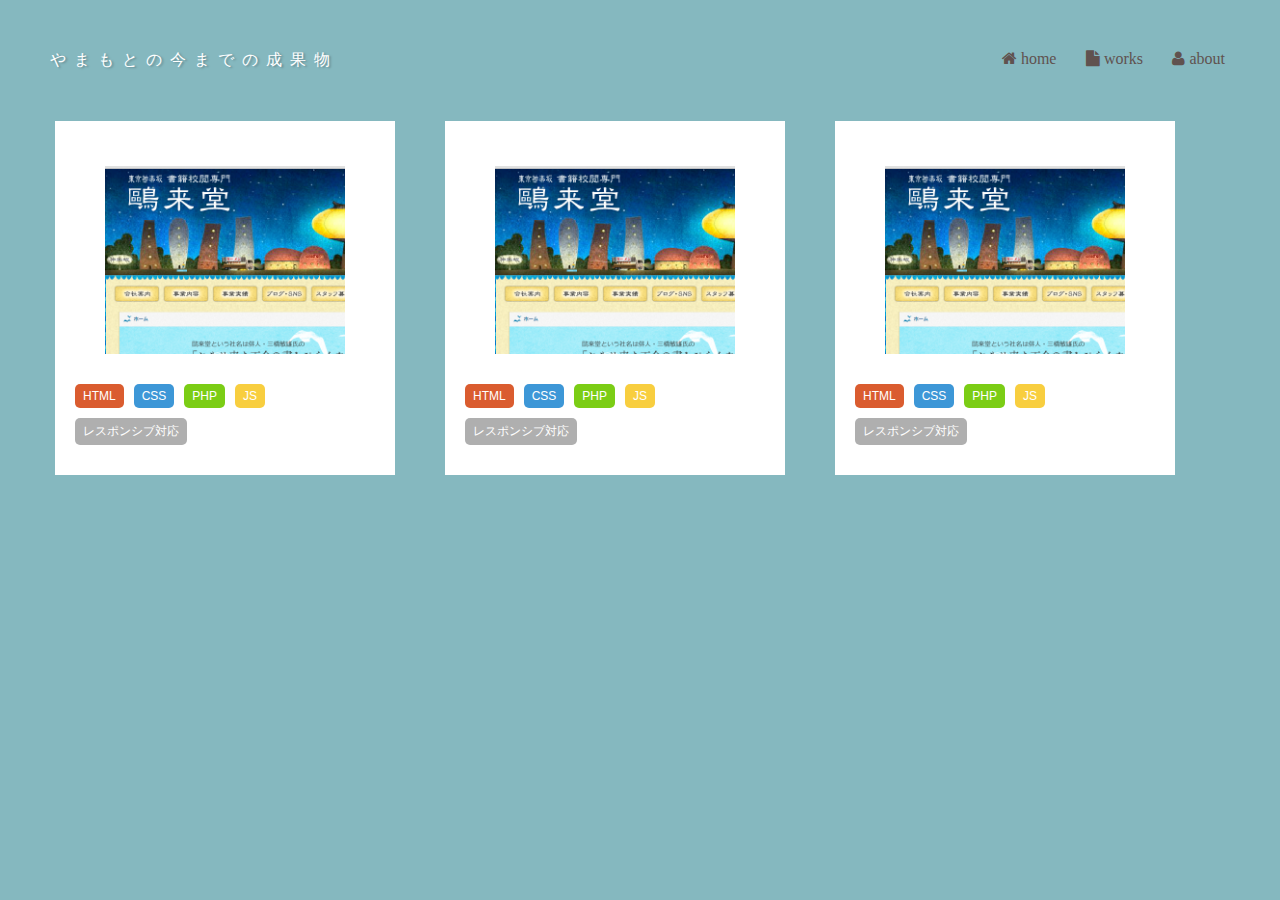
==== index.html @ e3bc926d "edited index.html common.css" ====
<!DOCTYPE html>
<html lang="ja">
<head>
  <meta charset="UTF-8">
  <title>やまもとの今までの成果物</title>
  <link rel="stylesheet" href="./css/reset.css">
  <link rel="stylesheet" href="./css/common.css">
  <link rel="stylesheet" href="./css/font-awesome.min.css">
</head>
<body>
  <div id="head">
    <h1>やまもとの今までの成果物</h1>
    <nav class="icons">
      <ul>
        <li><a href="./"><i class="fa fa-home"> home</i></a></li>
        <li><a href="./works.html"><i class="fa fa-file"> works</i></a></li>
        <li><a href="./about.html"><i class="fa fa-user"> about</i></a></li>
      </ul>
    </nav>
  </div><!-- /#head -->
  <div id="mainContent" class="boxType01">
    <div class="box">
      <div class="imgArea">
        <img src="./images/work_01.png" alt="サムネイル01">
      </div>
      <div class="infoArea">
        <ul class="tag">
          <li class="html">HTML</li>
          <li class="css">CSS</li>
          <li class="php">PHP</li>
          <li class="js">JS</li>
          <li class="res">レスポンシブ対応</li>
        </ul>
        <p>ひとこと：</p>
      </div>
    </div><!-- /box -->
    <div class="box">
      <div class="imgArea">
        <img src="./images/work_01.png" alt="サムネイル01">
      </div>
      <div class="infoArea">
        <ul class="tag">
          <li class="html">HTML</li>
          <li class="css">CSS</li>
          <li class="php">PHP</li>
          <li class="js">JS</li>
          <li class="res">レスポンシブ対応</li>
        </ul>
        <p>ひとこと：</p>
      </div>
    </div><!-- /box -->
    <div class="box">
      <div class="imgArea">
        <img src="./images/work_01.png" alt="サムネイル01">
      </div>
      <div class="infoArea">
        <ul class="tag">
          <li class="html">HTML</li>
          <li class="css">CSS</li>
          <li class="php">PHP</li>
          <li class="js">JS</li>
          <li class="res">レスポンシブ対応</li>
        </ul>
        <p>ひとこと：</p>
      </div>
    </div><!-- /box -->
  </div><!-- /#mainContent -->

</body>
</html>
---- css/common.css ----
@charset "UTF-8";

body {
  background: #85B8BF;
  padding: 50px;
}

/* #head
--------*/
#head {
  width: 100%;
  overflow: hidden;
  margin-bottom: 50px;
}
#head h1 {
  width: 50%;
  float: left;
  color: #fff;
  font-size: 16px;
  font-weight: normal;
  letter-spacing: 0.5em;
  text-shadow: 2px 1px 2px #678C92;
}
#head nav {
  width: 50%;
  float: right;
}
#head nav ul {
  text-align: right;
}
#head nav li {
  display: inline-block;
  margin-left: 20px;
}
#head nav li a {
  text-decoration: none;
}
#head nav li i { padding-right: 5px; }
#head nav li i:hover { 
  transition: 0.3s;
  color: #bc624a;
}

/* #mainContent
 ---------------*/
.boxType01 {
  width: 100%;
  max-width: 1170px;
  margin: 0 auto;
  font-size: 0;
}
.boxType01 .box {
  display: inline-block;
  width: 30%;
  max-width: 300px;
  margin: 0 50px 50px 0;
  padding: 20px;
  background: #fff;
}
.boxType01 .imgArea {
  width: 80%;
  margin: 25px auto 30px;
}
.boxType01 .infoArea ul li {
  display: inline-block;
  font-size: 12px;
  color: #fff;
  background: #afafaf;
  padding: 5px 8px;
  margin: 0 10px 10px 0;
  border-radius: 5px;
}
.boxType01 .infoArea ul li.html { background: #DA5C2F; }
.boxType01 .infoArea ul li.css { background: #3D97D7; }
.boxType01 .infoArea ul li.php { background: #7BCD15; }
.boxType01 .infoArea ul li.js { background: #F8CE3F; }
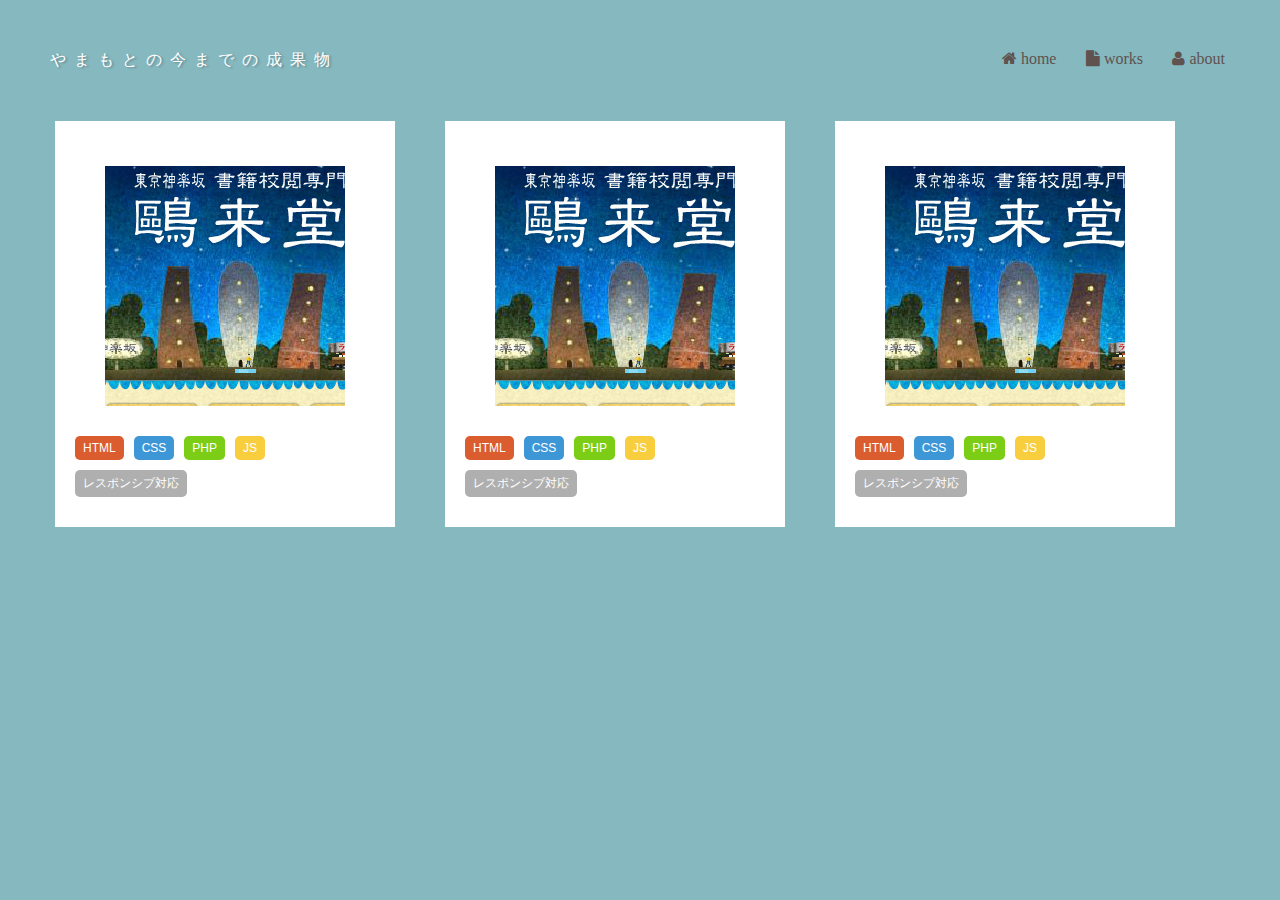
==== commit 8d690a5c: "edited index.html" ====
--- a/index.html
+++ b/index.html
@@ -2,6 +2,7 @@
 <html lang="ja">
 <head>
   <meta charset="UTF-8">
+  <meta name="robots" content="none">
   <title>やまもとの今までの成果物</title>
   <link rel="stylesheet" href="./css/reset.css">
   <link rel="stylesheet" href="./css/common.css">
@@ -21,7 +22,7 @@
   <div id="mainContent" class="boxType01">
     <div class="box">
       <div class="imgArea">
-        <img src="./images/work_01.png" alt="サムネイル01">
+        <img src="./images/work_01.jpg" alt="サムネイル01">
       </div>
       <div class="infoArea">
         <ul class="tag">
@@ -34,9 +35,10 @@
         <p>ひとこと：</p>
       </div>
     </div><!-- /box -->
+
     <div class="box">
       <div class="imgArea">
-        <img src="./images/work_01.png" alt="サムネイル01">
+        <img src="./images/work_01.jpg" alt="サムネイル01">
       </div>
       <div class="infoArea">
         <ul class="tag">
@@ -49,9 +51,10 @@
         <p>ひとこと：</p>
       </div>
     </div><!-- /box -->
+
     <div class="box">
       <div class="imgArea">
-        <img src="./images/work_01.png" alt="サムネイル01">
+        <img src="./images/work_01.jpg" alt="サムネイル01">
       </div>
       <div class="infoArea">
         <ul class="tag">
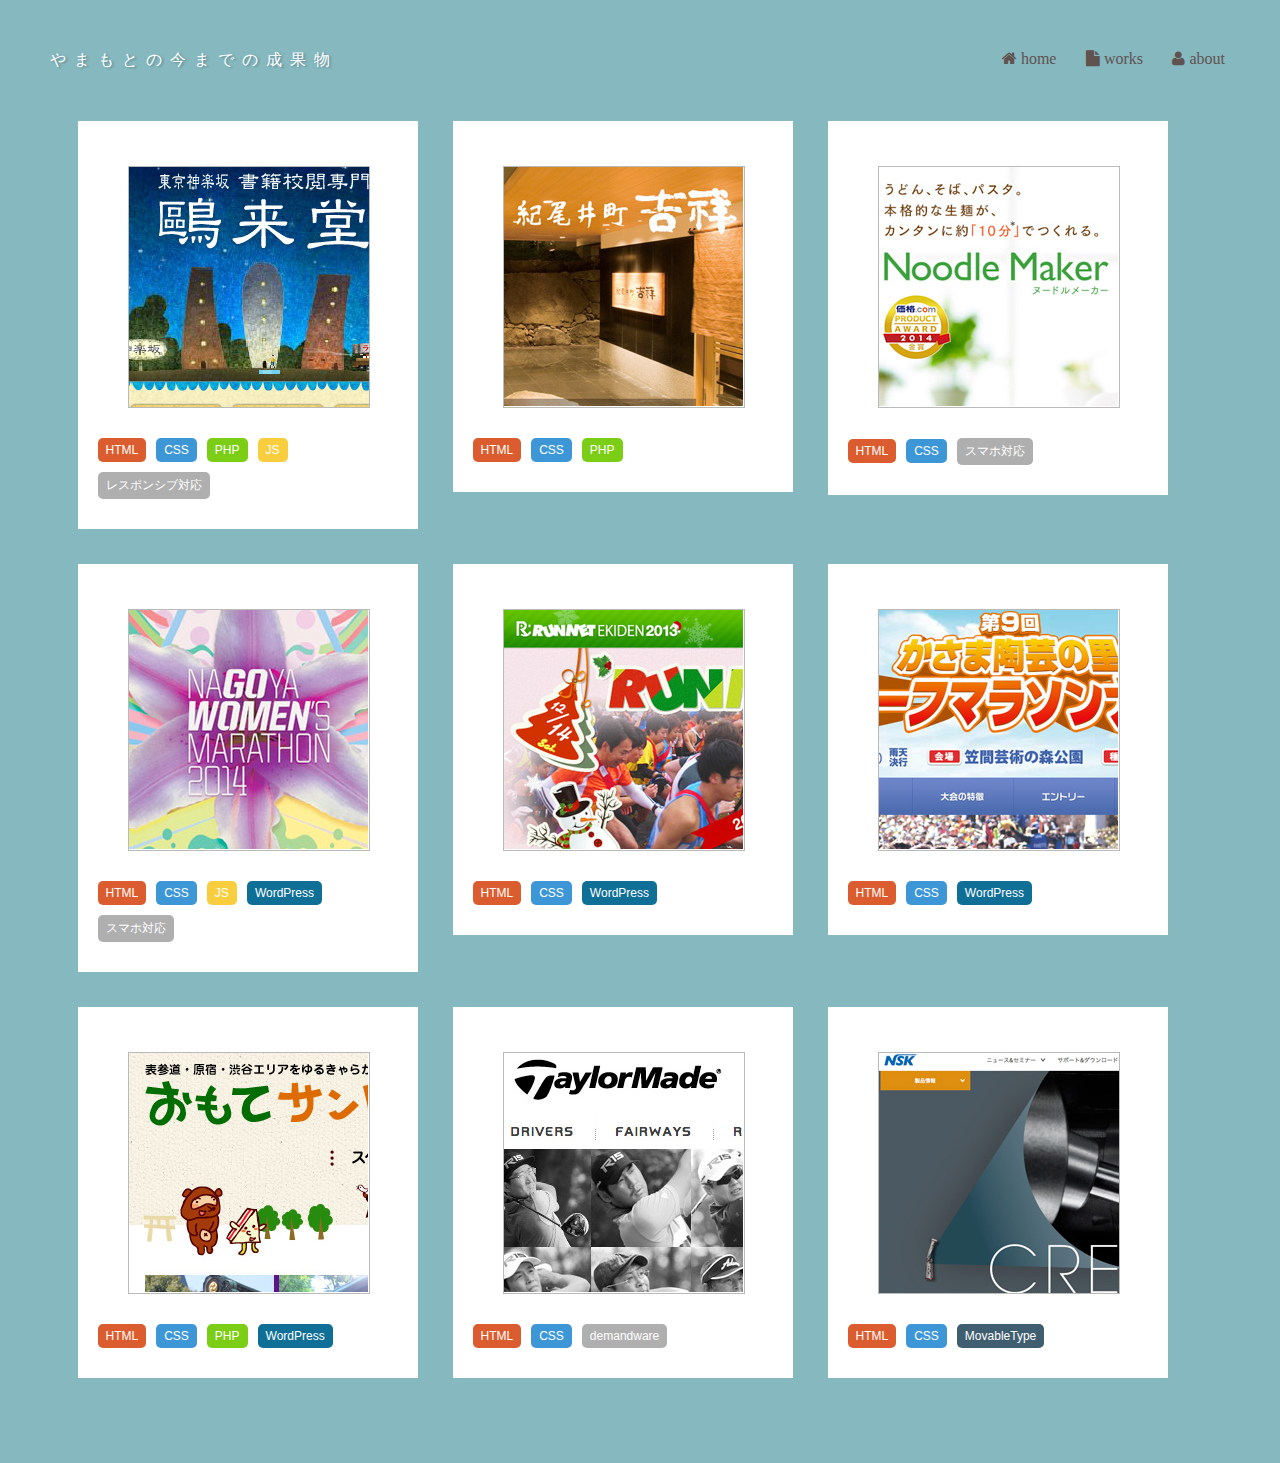
==== commit bdb7ef3a: "edited index.html common.css" ====
--- a/index.html
+++ b/index.html
@@ -38,15 +38,13 @@
 
     <div class="box">
       <div class="imgArea">
-        <img src="./images/work_01.jpg" alt="サムネイル01">
+        <img src="./images/work_02.jpg" alt="サムネイル02">
       </div>
       <div class="infoArea">
         <ul class="tag">
           <li class="html">HTML</li>
           <li class="css">CSS</li>
           <li class="php">PHP</li>
-          <li class="js">JS</li>
-          <li class="res">レスポンシブ対応</li>
         </ul>
         <p>ひとこと：</p>
       </div>
@@ -54,15 +52,100 @@
 
     <div class="box">
       <div class="imgArea">
-        <img src="./images/work_01.jpg" alt="サムネイル01">
+        <img src="./images/work_03.jpg" alt="サムネイル03">
+      </div>
+      <div class="infoArea">
+        <ul class="tag">
+          <li class="html">HTML</li>
+          <li class="css">CSS</li>
+          <li class="sp">スマホ対応</li>
+        </ul>
+        <p>ひとこと：</p>
+      </div>
+    </div><!-- /box -->
+
+    <div class="box">
+      <div class="imgArea">
+        <img src="./images/work_04.jpg" alt="サムネイル04">
+      </div>
+      <div class="infoArea">
+        <ul class="tag">
+          <li class="html">HTML</li>
+          <li class="css">CSS</li>
+          <li class="js">JS</li>
+          <li class="wp">WordPress</li>
+          <li class="sp">スマホ対応</li>
+        </ul>
+        <p>ひとこと：</p>
+      </div>
+    </div><!-- /box -->
+
+    <div class="box">
+      <div class="imgArea">
+        <img src="./images/work_05.jpg" alt="サムネイル05">
+      </div>
+      <div class="infoArea">
+        <ul class="tag">
+          <li class="html">HTML</li>
+          <li class="css">CSS</li>
+          <li class="wp">WordPress</li>
+        </ul>
+        <p>ひとこと：</p>
+      </div>
+    </div><!-- /box -->
+
+    <div class="box">
+      <div class="imgArea">
+        <img src="./images/work_06.jpg" alt="サムネイル06">
+      </div>
+      <div class="infoArea">
+        <ul class="tag">
+          <li class="html">HTML</li>
+          <li class="css">CSS</li>
+          <li class="wp">WordPress</li>
+        </ul>
+        <p>ひとこと：</p>
+      </div>
+    </div><!-- /box -->
+
+    <div class="box">
+      <div class="imgArea">
+        <img src="./images/work_07.jpg" alt="サムネイル07">
       </div>
       <div class="infoArea">
         <ul class="tag">
           <li class="html">HTML</li>
           <li class="css">CSS</li>
           <li class="php">PHP</li>
-          <li class="js">JS</li>
-          <li class="res">レスポンシブ対応</li>
+          <li class="wp">WordPress</li>
+        </ul>
+        <p>ひとこと：</p>
+      </div>
+    </div><!-- /box -->
+
+    <div class="box">
+      <div class="imgArea">
+        <img src="./images/work_08.jpg" alt="サムネイル08">
+      </div>
+      <div class="infoArea">
+        <ul class="tag">
+          <li class="html">HTML</li>
+          <li class="css">CSS</li>
+          <li class="dw">demandware</li>
+        </ul>
+        <p>ひとこと：</p>
+      </div>
+    </div><!-- /box -->
+
+    <div class="box">
+      <div class="imgArea">
+        <img src="./images/work_09.jpg" alt="サムネイル09">
+      </div>
+      <div class="infoArea">
+        <ul class="tag">
+          <li class="html">HTML</li>
+          <li class="css">CSS</li>
+          <li class="mt">MovableType</li>
         </ul>
         <p>ひとこと：</p>
       </div>
--- a/css/common.css
+++ b/css/common.css
@@ -45,22 +45,23 @@
  ---------------*/
 .boxType01 {
   width: 100%;
-  max-width: 1170px;
+  max-width: 1125px;
   margin: 0 auto;
   font-size: 0;
 }
 .boxType01 .box {
   display: inline-block;
-  width: 30%;
-  max-width: 300px;
-  margin: 0 50px 50px 0;
+  width: 300px;
+  margin: 0 35px 35px 0;
   padding: 20px;
   background: #fff;
+  vertical-align: top;
 }
 .boxType01 .imgArea {
   width: 80%;
   margin: 25px auto 30px;
 }
+.boxType01 .imgArea img { border: 1px solid #bababa; }
 .boxType01 .infoArea ul li {
   display: inline-block;
   font-size: 12px;
@@ -74,3 +75,5 @@
 .boxType01 .infoArea ul li.css { background: #3D97D7; }
 .boxType01 .infoArea ul li.php { background: #7BCD15; }
 .boxType01 .infoArea ul li.js { background: #F8CE3F; }
+.boxType01 .infoArea ul li.wp { background: #0F6F96; }
+.boxType01 .infoArea ul li.mt { background: #3F5E6F; }
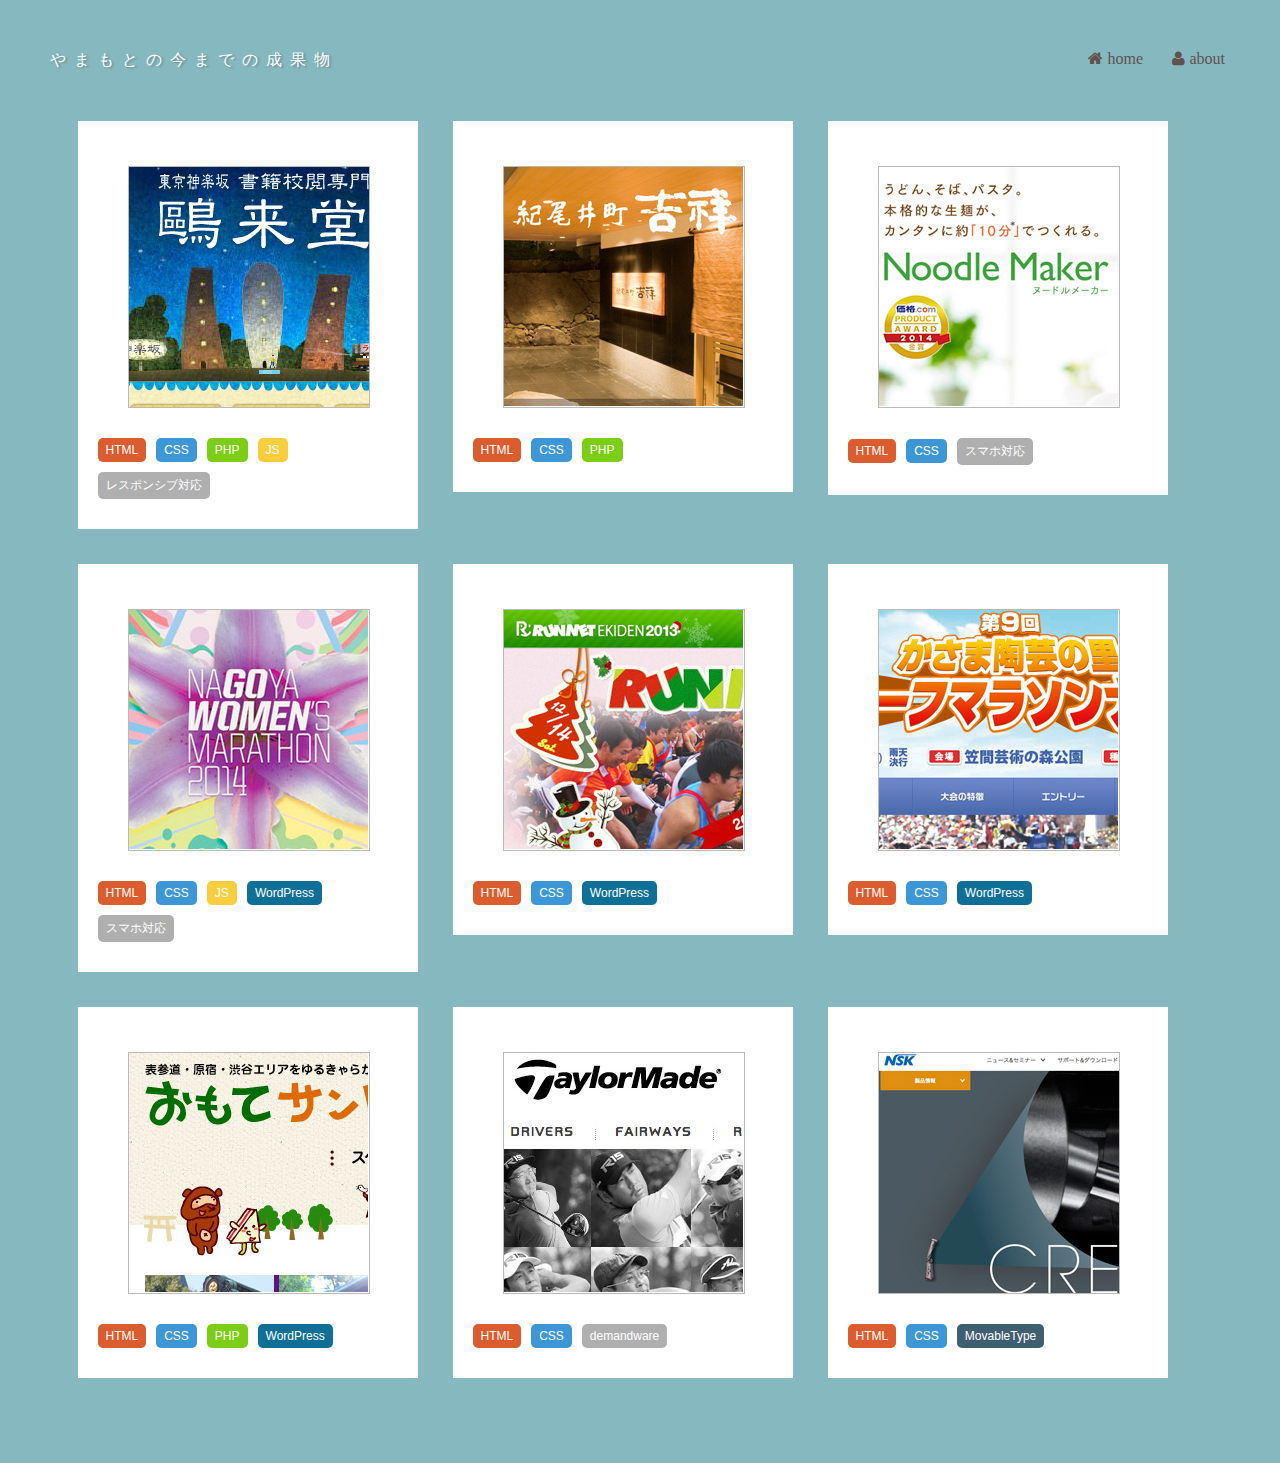
==== commit f7e50256: "index.html fixed" ====
--- a/index.html
+++ b/index.html
@@ -3,6 +3,7 @@
 <head>
   <meta charset="UTF-8">
   <meta name="robots" content="none">
+  <meta name="viewport" content="width=device-width">
   <title>やまもとの今までの成果物</title>
   <link rel="stylesheet" href="./css/reset.css">
   <link rel="stylesheet" href="./css/common.css">
@@ -14,7 +15,6 @@
     <nav class="icons">
       <ul>
         <li><a href="./"><i class="fa fa-home"> home</i></a></li>
-        <li><a href="./works.html"><i class="fa fa-file"> works</i></a></li>
         <li><a href="./about.html"><i class="fa fa-user"> about</i></a></li>
       </ul>
     </nav>
@@ -32,7 +32,17 @@
           <li class="js">JS</li>
           <li class="res">レスポンシブ対応</li>
         </ul>
-        <p>ひとこと：</p>
+      </div>
+      <div class="textArea">
+        <div class="title">鴎来堂</div>
+        <p>
+          ひとこと<br>
+          PHPでお問い合わせフォーム、JSで占いを作成。<br>
+          スマホ用のスタイル調整も担当。
+        </p>
+        <div class="buttonWrap">
+          <a href="http://www.ouraidou.net/" target="_blank" class="button">サイトを確認</a>
+        </div>
       </div>
     </div><!-- /box -->
 
@@ -46,7 +56,16 @@
           <li class="css">CSS</li>
           <li class="php">PHP</li>
         </ul>
-        <p>ひとこと：</p>
+      </div>
+      <div class="textArea">
+        <div class="title">紀尾井町 吉祥</div>
+        <p>
+          ひとこと<br>
+          PHPでお問い合わせフォームを作成。初めてのテーブルコーディング。
+        </p>
+        <div class="buttonWrap">
+          <a href="http://kioicho-kissho.com/" target="_blank" class="button">サイトを確認</a>
+        </div>
       </div>
     </div><!-- /box -->
 
@@ -60,7 +79,16 @@
           <li class="css">CSS</li>
           <li class="sp">スマホ対応</li>
         </ul>
-        <p>ひとこと：</p>
+      </div>
+      <div class="textArea">
+        <div class="title">Noodle Maker</div>
+        <p>
+          ひとこと<br>
+          私は麺のページのPC/スマホを担当。
+        </p>
+        <div class="buttonWrap">
+          <a href="http://www.japan.philips.co.jp/kitchen/noodlemaker/men/" target="_blank" class="button">サイトを確認</a>
+        </div>
       </div>
     </div><!-- /box -->
 
@@ -76,7 +104,16 @@
           <li class="wp">WordPress</li>
           <li class="sp">スマホ対応</li>
         </ul>
-        <p>ひとこと：</p>
+      </div>
+      <div class="textArea">
+        <div class="title">NAGOYA WOMEN'S MARATHON 2014</div>
+        <p>
+          ひとこと<br>
+          WordPressでの大規模マラソンサイト。私は主に、HTML/CSSコーディング、JSカウントダウンを担当。
+        </p>
+        <div class="buttonWrap">
+          <a href="http://womens.marathon-festival.com/2014/" target="_blank" class="button">サイトを確認</a>
+        </div>
       </div>
     </div><!-- /box -->
 
@@ -90,7 +127,17 @@
           <li class="css">CSS</li>
           <li class="wp">WordPress</li>
         </ul>
-        <p>ひとこと：</p>
+      </div>
+      <div class="textArea">
+        <div class="title">RUNNET EKIDEN 2013</div>
+        <p>
+          ひとこと<br>
+          WordPressでの小規模マラソンサイト。私は主に、HTML/CSSコーディング、WP実装を担当。<br>
+          ※すでにページがなくなっている部分があります。
+        </p>
+        <div class="buttonWrap">
+          <a href="http://runnet-ekiden.jp/2013/whatsnew/osaka" target="_blank" class="button">サイトを確認</a>
+        </div>
       </div>
     </div><!-- /box -->
 
@@ -104,7 +151,17 @@
           <li class="css">CSS</li>
           <li class="wp">WordPress</li>
         </ul>
-        <p>ひとこと：</p>
+      </div>
+      <div class="textArea">
+        <div class="title">第8回かさま陶芸の里ハーフマラソン</div>
+        <p>
+          ひとこと<br>
+          私が担当したものはHTML/CSSコーディング、WP実装。<br>
+          ※こちらのサイトは第8回のページが上書きされてしまいました。
+        </p>
+        <div class="buttonWrap">
+          <a href="http://kasa-mara.jp/" target="_blank" class="button">サイトを確認</a>
+        </div>
       </div>
     </div><!-- /box -->
 
@@ -119,7 +176,17 @@
           <li class="php">PHP</li>
           <li class="wp">WordPress</li>
         </ul>
-        <p>ひとこと：</p>
+      </div>
+      <div class="textArea">
+        <div class="title">おもてサンド</div>
+        <p>
+          ひとこと<br>
+          PCサイトを一部コーディング。<br>
+          スマホ用のCSS調整を担当しました。
+        </p>
+        <div class="buttonWrap">
+          <a href="http://www.omote-sando.info/" target="_blank" class="button">サイトを確認</a>
+        </div>
       </div>
     </div><!-- /box -->
 
@@ -133,7 +200,17 @@
           <li class="css">CSS</li>
           <li class="dw">demandware</li>
         </ul>
-        <p>ひとこと：</p>
+      </div>
+      <div class="textArea">
+        <div class="title">TaylorMade</div>
+        <p>
+          ひとこと<br>
+          demandwareを使用した大規模サイト。<br>
+          私は主に、demandwareの使用方法の調査、簡単なHTMLページ作成。
+        </p>
+        <div class="buttonWrap">
+          <a href="http://taylormadegolf.jp/" target="_blank" class="button">サイトを確認</a>
+        </div>
       </div>
     </div><!-- /box -->
 
@@ -147,10 +224,21 @@
           <li class="css">CSS</li>
           <li class="mt">MovableType</li>
         </ul>
-        <p>ひとこと：</p>
+      </div>
+      <div class="textArea">
+        <div class="title">NSK</div>
+        <p>
+          ひとこと<br>
+          MovableTypeを使用した大規模サイト。多言語対応。<br>
+          私は主に、製品ページ作成、多言語対応を担当。
+        </p>
+        <div class="buttonWrap">
+          <a href="http://www.japan.nsk-dental.com/" target="_blank" class="button">サイトを確認</a>
+        </div>
       </div>
     </div><!-- /box -->
   </div><!-- /#mainContent -->
+
 
 </body>
 </html>
--- a/css/common.css
+++ b/css/common.css
@@ -5,8 +5,9 @@
   padding: 50px;
 }
 
-/* #head
---------*/
+/*
+ * #head
+ * */
 #head {
   width: 100%;
   overflow: hidden;
@@ -41,17 +42,19 @@
   color: #bc624a;
 }
 
-/* #mainContent
- ---------------*/
-.boxType01 {
-  width: 100%;
+/* 
+ * #mainContent
+ * */
+#mainContent{
   max-width: 1125px;
   margin: 0 auto;
   font-size: 0;
 }
 .boxType01 .box {
   display: inline-block;
+  overflow: hidden;
   width: 300px;
+  position: relative;
   margin: 0 35px 35px 0;
   padding: 20px;
   background: #fff;
@@ -77,3 +80,45 @@
 .boxType01 .infoArea ul li.js { background: #F8CE3F; }
 .boxType01 .infoArea ul li.wp { background: #0F6F96; }
 .boxType01 .infoArea ul li.mt { background: #3F5E6F; }
+.boxType01 .box .textArea {
+  position: absolute;
+  font-size: 14px;
+  top: -100%;
+  left: 0;
+  z-index: 2;
+  width: 100%;
+  height: 100%;
+  background: rgba(0,0,0,.6);
+  -webkit-transition: .3s;
+  transition: .3s;
+  opacity: 1;
+}
+.boxType01 .box:hover .textArea{
+  top: 0;
+  left: 0;
+}
+.boxType01 .box .textArea .title {
+  font-size: 28px;
+  color: #fafafa;
+  padding: 25px;
+}
+.boxType01 .box .textArea p {
+  font-size: 18px;
+  color: #fafafa;
+  padding: 0 25px 25px;
+}
+.boxType01 .box .textArea .buttonWrap {
+  display: block;
+  padding: 0 25px 25px;
+}
+.boxType01 .box .textArea .button {
+  display: inline-block;
+  padding: 5px 8px;
+  text-decoration: none;
+  background: #bababa;
+  color: #fafafa;
+  border-radius: 5px;
+}
+.boxType01 .box .textArea .button:hover {
+  background: #bc624a;
+}
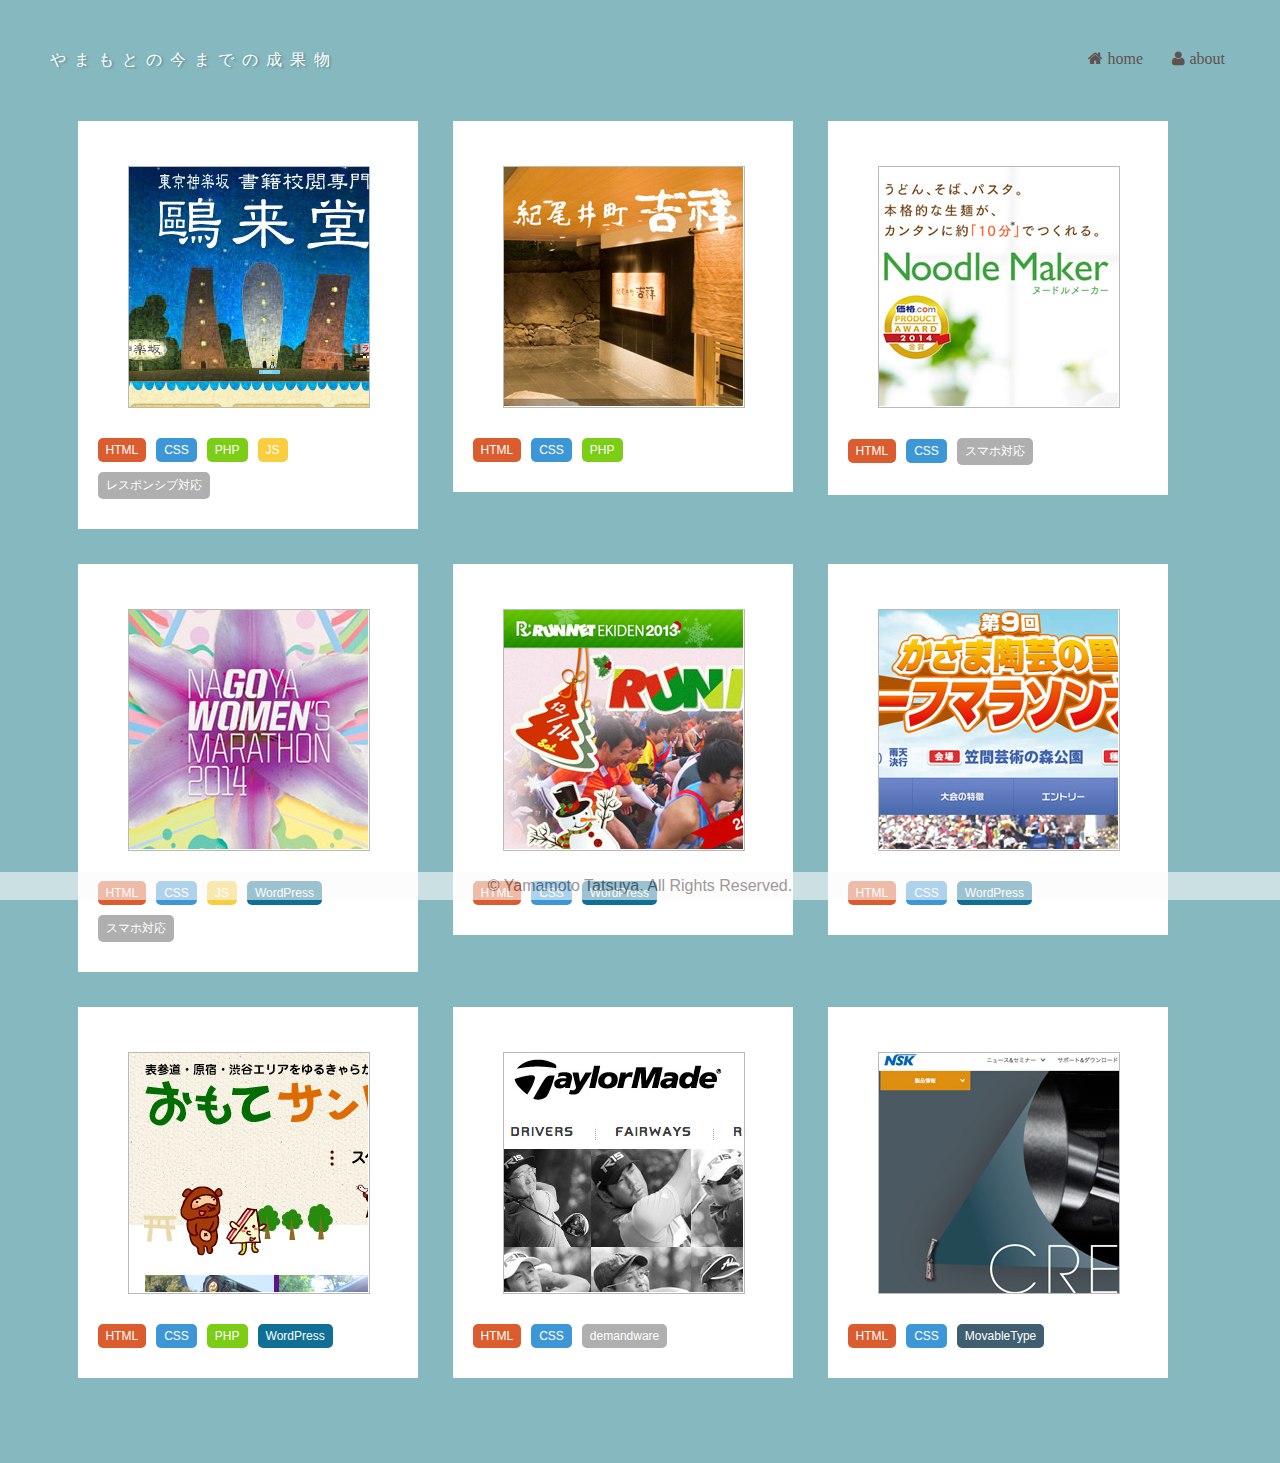
==== commit 1134176d: "added footer" ====
--- a/index.html
+++ b/index.html
@@ -239,6 +239,9 @@
     </div><!-- /box -->
   </div><!-- /#mainContent -->
 
+  <footer>
+    <span class="copy">&copy; Yamamoto Tatsuya. All Rights Reserved.</span>
+  </footer>
 
 </body>
 </html>
--- a/css/common.css
+++ b/css/common.css
@@ -1,5 +1,6 @@
 @charset "UTF-8";
 
+html { position: relative; }
 body {
   background: #85B8BF;
   padding: 50px;
@@ -7,7 +8,7 @@
 
 /*
  * #head
- * */
+ */
 #head {
   width: 100%;
   overflow: hidden;
@@ -44,12 +45,15 @@
 
 /* 
  * #mainContent
- * */
+ */
 #mainContent{
   max-width: 1125px;
   margin: 0 auto;
   font-size: 0;
 }
+/*
+ * .boxType01
+ */
 .boxType01 .box {
   display: inline-block;
   overflow: hidden;
@@ -122,3 +126,71 @@
 .boxType01 .box .textArea .button:hover {
   background: #bc624a;
 }
+
+/*
+ * .boxType02
+ */
+#mainContent.boxType02 {
+  width: 100%;
+  font-size: 14px;
+}
+
+.boxType02 h1 {
+  color: #fff;
+  font-size: 16px;
+  font-weight: normal;
+  margin-bottom: 30px;
+  letter-spacing: 0.5em;
+  text-shadow: 2px 1px 2px #678C92;
+}
+.boxType02 .lead {
+  color: #fafafa;
+  font-size: 14px;
+  margin-bottom: 50px;
+  line-height: 1.8;
+}
+.boxType02 table {
+  width: 500px;
+}
+.boxType02 th {
+  font-weight: bold;
+  color: #fafafa;
+  text-shadow: 1px 0 1px #678C92;
+  padding: 0 20px 20px;
+  border-top: 1px solid #fafafa;
+  border-bottom: 1px solid #fafafa;
+}
+.boxType02 td { 
+  color: #fafafa;
+  padding: 20px;
+  border-top: 1px solid #fafafa;
+  border-bottom: 1px solid #fafafa;
+}
+.boxType02 td a,
+.boxType02 span{ color: #fafafa; }
+.boxType02 td a:hover {
+  color: #bc624a; 
+  text-decoration: none;
+}
+
+/*
+ * footer
+ */
+footer {
+  position: fixed;
+  width: 100%;
+  background: #fafafa;
+  text-align: center;
+  left: 0;
+  bottom: 0;
+  padding: 5px 0 5px;
+  opacity: 0.6;
+}
+
+/*
+ * module
+ */
+.note {
+  font-size: 12px;
+  color: #ddd!important;
+}
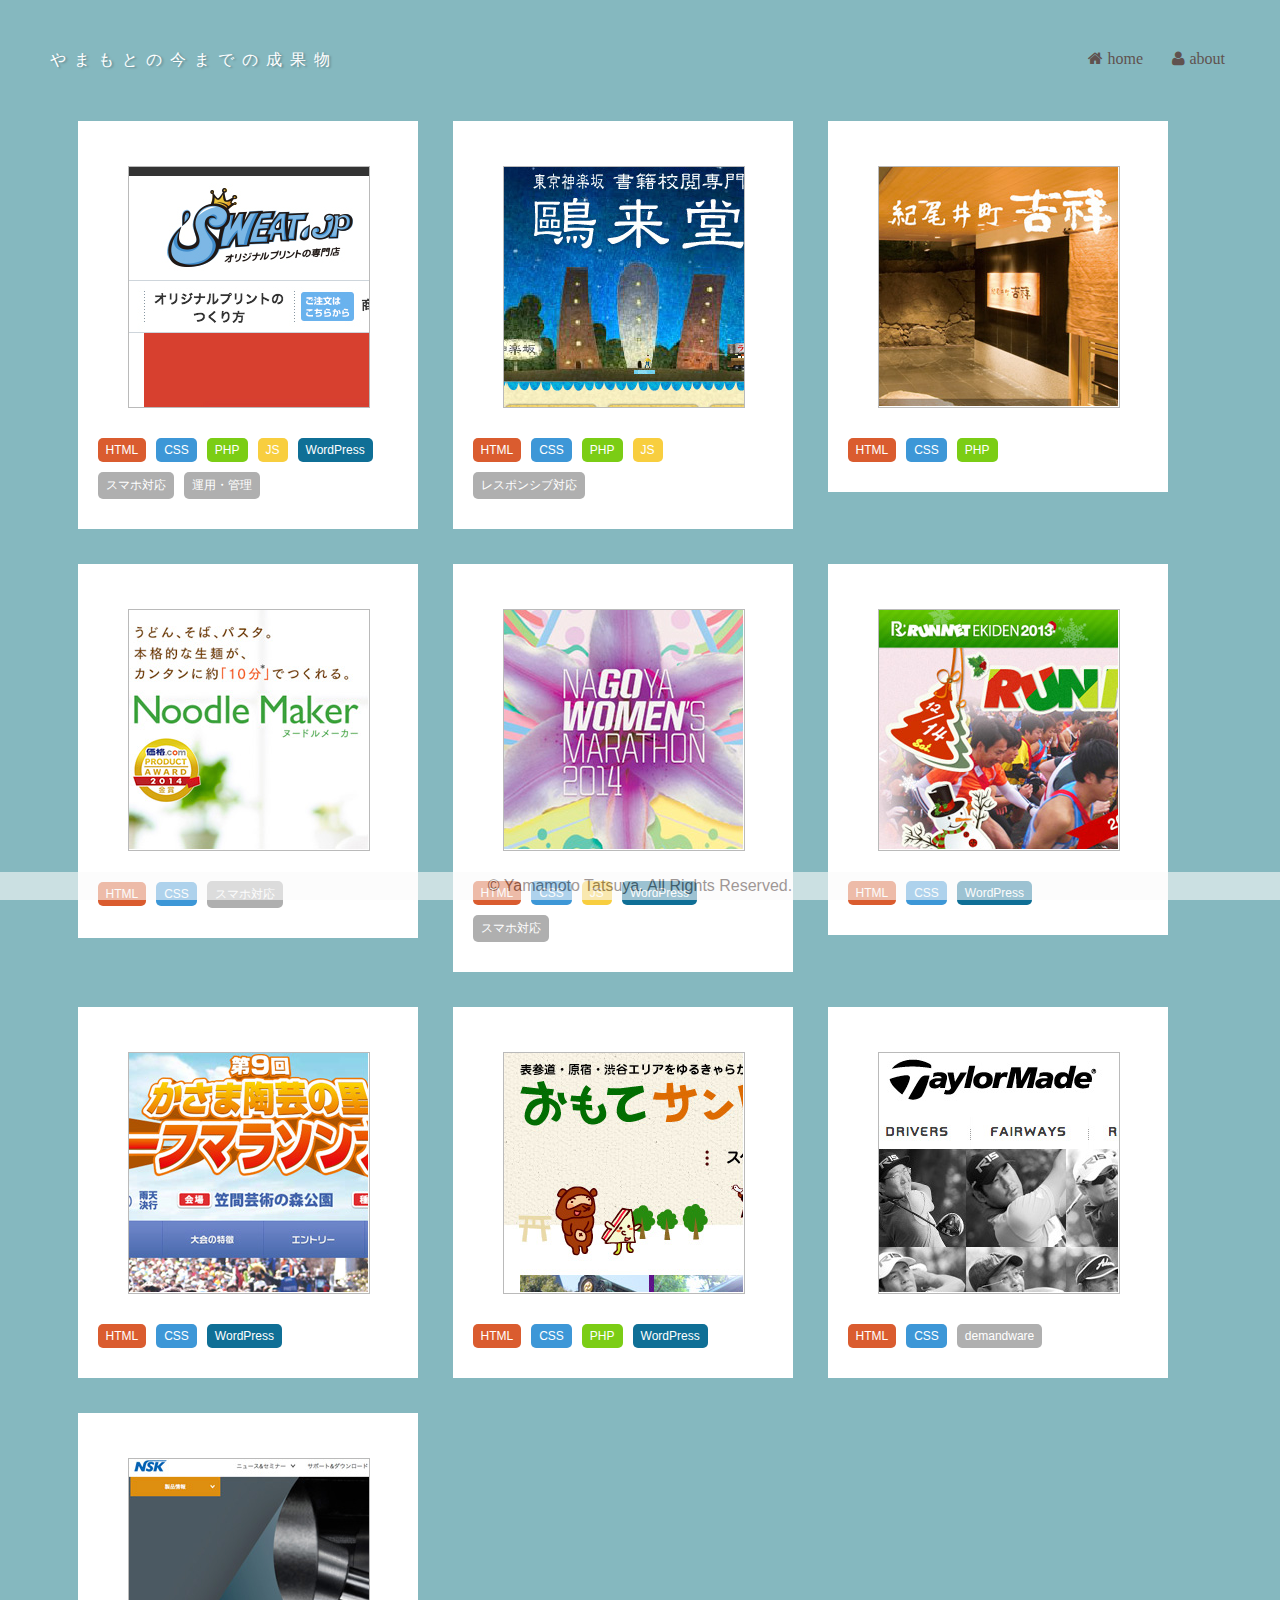
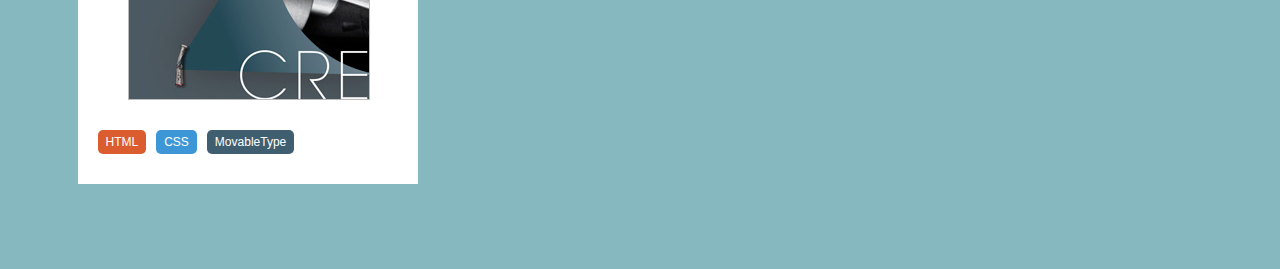
==== commit 8e98d591: "added sweat.jp" ====
--- a/index.html
+++ b/index.html
@@ -22,6 +22,34 @@
   <div id="mainContent" class="boxType01">
     <div class="box">
       <div class="imgArea">
+        <img src="./images/work_10.jpg" alt="サムネイル10">
+      </div>
+      <div class="infoArea">
+        <ul class="tag">
+          <li class="html">HTML</li>
+          <li class="css">CSS</li>
+          <li class="php">PHP</li>
+          <li class="js">JS</li>
+          <li class="wp">WordPress</li>
+          <li class="sp">スマホ対応</li>
+          <li class="other">運用・管理</li>
+        </ul>
+      </div>
+      <div class="textArea">
+        <div class="title">Sweat.jp</div>
+        <p>
+          ひとこと<br>
+          前職場の自社ECサイト<br>
+          日々の運用や管理を行っていました。
+        </p>
+        <div class="buttonWrap">
+          <a href="http://www.sweat.jp" target="_blank" class="button">サイトを確認</a>
+        </div>
+      </div>
+    </div><!-- /box -->
+
+    <div class="box">
+      <div class="imgArea">
         <img src="./images/work_01.jpg" alt="サムネイル01">
       </div>
       <div class="infoArea">
